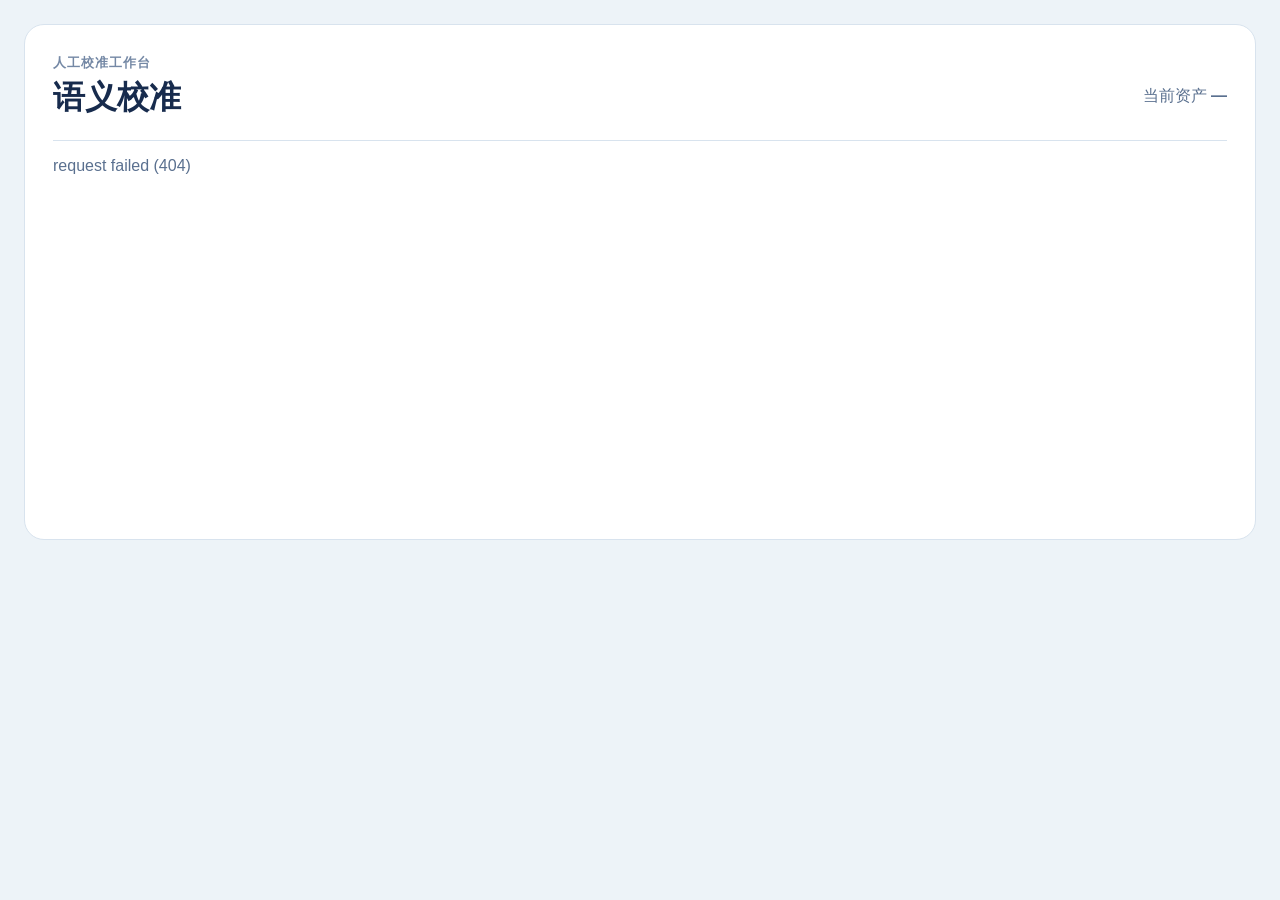
==== semantic_calibration/static/index.html @ 658c7a1b "refactor(semantic): split calibration into independent service" ====
<!doctype html>
<html lang="zh-CN">
  <head>
    <meta charset="utf-8">
    <meta name="viewport" content="width=device-width, initial-scale=1">
    <title>语义校准</title>
    <link rel="stylesheet" href="./workbench.css">
    <link rel="modulepreload" href="./semantic_adapter.js">
  </head>
  <body>
    <main class="semantic-shell" data-semantic-app data-reviewer="">
      <header class="semantic-header">
        <div><span class="eyebrow">人工校准工作台</span><h1>语义校准</h1></div>
        <div class="asset-meta">当前资产 <strong data-asset-id>—</strong></div>
      </header>
      <p class="status" data-status>正在加载</p>
      <section class="semantic-stage" data-semantic-stage aria-live="polite"></section>
    </main>
    <script type="module" src="./app.js"></script>
  </body>
</html>
---- semantic_calibration/static/workbench.css ----
:root {
  color-scheme: light;
  font-family: Inter, "PingFang SC", "Microsoft YaHei", sans-serif;
  color: #172b4d;
  background: #edf3f8;
}

* { box-sizing: border-box; }
body { margin: 0; padding: 24px; }
.semantic-shell { max-width: 1440px; margin: 0 auto; background: #fff; border: 1px solid #d8e3ee; border-radius: 20px; padding: 28px; }
.semantic-header { display: flex; justify-content: space-between; align-items: center; gap: 24px; border-bottom: 1px solid #d8e3ee; }
.semantic-header h1 { margin: 4px 0 20px; }
.eyebrow { color: #7488a5; font-size: 13px; font-weight: 700; letter-spacing: .08em; }
.asset-meta, .status { color: #5a708f; }
.semantic-stage { min-height: 320px; }
.timeline-track { position: relative; min-height: 96px; border: 1px solid #cad8e8; border-radius: 12px; background: #f7f9fc; }
.timeline-segment { position: absolute; top: 24px; height: 48px; border: 1px solid #8da9d1; background: #dce9fa; overflow: hidden; }
.boundary-handle { position: absolute; top: 12px; width: 12px; height: 72px; border: 0; border-radius: 8px; background: #3c82f6; cursor: ew-resize; }
.pending-confirmation { margin-top: 20px; border: 1px solid #f0a23b; border-radius: 12px; padding: 16px; background: #fff8ec; }

@media (max-width: 720px) {
  body { padding: 0; }
  .semantic-shell { border-radius: 0; padding: 16px; }
  .semantic-header { align-items: flex-start; flex-direction: column; }
}
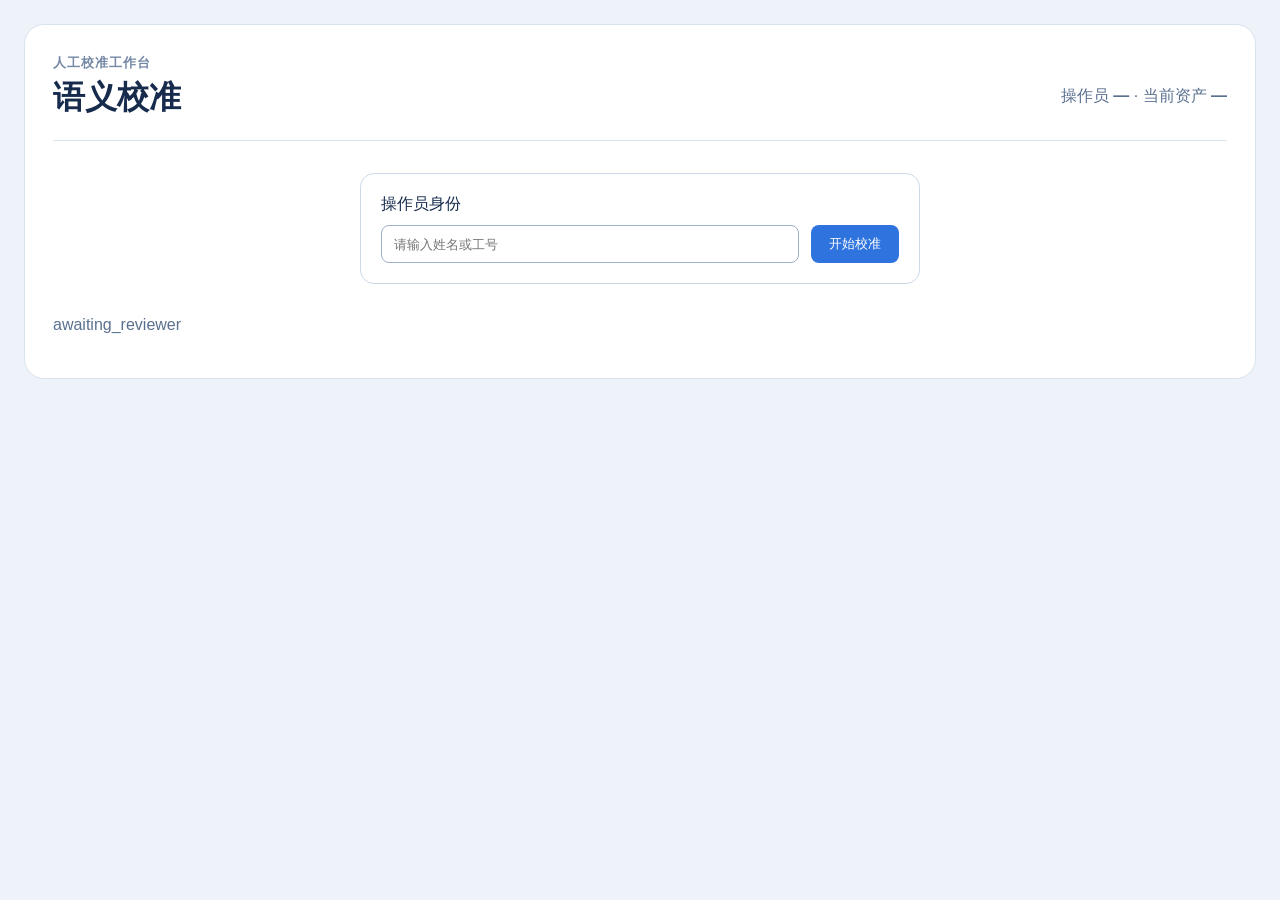
==== commit 257b183c: "fix(semantic): secure independent workbench lifecycle" ====
--- a/semantic_calibration/static/index.html
+++ b/semantic_calibration/static/index.html
@@ -11,10 +11,26 @@
     <main class="semantic-shell" data-semantic-app data-reviewer="">
       <header class="semantic-header">
         <div><span class="eyebrow">人工校准工作台</span><h1>语义校准</h1></div>
-        <div class="asset-meta">当前资产 <strong data-asset-id>—</strong></div>
+        <div class="asset-meta">操作员 <strong data-reviewer-current>—</strong> · 当前资产 <strong data-asset-id>—</strong></div>
       </header>
+      <section class="reviewer-gate" data-reviewer-gate>
+        <label for="semantic-reviewer">操作员身份</label>
+        <div class="reviewer-row">
+          <input id="semantic-reviewer" data-reviewer-input autocomplete="name" placeholder="请输入姓名或工号">
+          <button type="button" data-action="start-calibration">开始校准</button>
+        </div>
+      </section>
       <p class="status" data-status>正在加载</p>
-      <section class="semantic-stage" data-semantic-stage aria-live="polite"></section>
+      <section data-workbench hidden>
+        <label class="asset-selector">语义任务
+          <select data-asset-select aria-label="选择语义任务"></select>
+        </label>
+        <section class="video-panel" aria-label="语义校准视频">
+          <video data-semantic-video controls preload="metadata"></video>
+          <div class="video-readout">当前帧 <strong data-current-frame>0</strong></div>
+        </section>
+        <section class="semantic-stage" data-semantic-stage aria-live="polite"></section>
+      </section>
     </main>
     <script type="module" src="./app.js"></script>
   </body>
--- a/semantic_calibration/static/workbench.css
+++ b/semantic_calibration/static/workbench.css
@@ -12,6 +12,15 @@
 .semantic-header h1 { margin: 4px 0 20px; }
 .eyebrow { color: #7488a5; font-size: 13px; font-weight: 700; letter-spacing: .08em; }
 .asset-meta, .status { color: #5a708f; }
+.reviewer-gate { max-width: 560px; margin: 32px auto; border: 1px solid #cad8e8; border-radius: 14px; padding: 20px; }
+.reviewer-row { display: flex; gap: 12px; margin-top: 10px; }
+.reviewer-row input { flex: 1; min-width: 0; padding: 10px 12px; border: 1px solid #9bb0c9; border-radius: 8px; }
+.reviewer-row button { padding: 10px 18px; border: 0; border-radius: 8px; color: white; background: #2f73de; }
+.asset-selector { display: block; margin: 18px 0; }
+.asset-selector select { margin-left: 10px; padding: 8px; }
+.video-panel { position: relative; border-radius: 14px; overflow: hidden; background: #071526; }
+.video-panel video { display: block; width: 100%; max-height: 60vh; }
+.video-readout { position: absolute; right: 16px; bottom: 16px; padding: 8px 12px; border-radius: 8px; color: white; background: rgb(7 21 38 / 82%); }
 .semantic-stage { min-height: 320px; }
 .timeline-track { position: relative; min-height: 96px; border: 1px solid #cad8e8; border-radius: 12px; background: #f7f9fc; }
 .timeline-segment { position: absolute; top: 24px; height: 48px; border: 1px solid #8da9d1; background: #dce9fa; overflow: hidden; }
